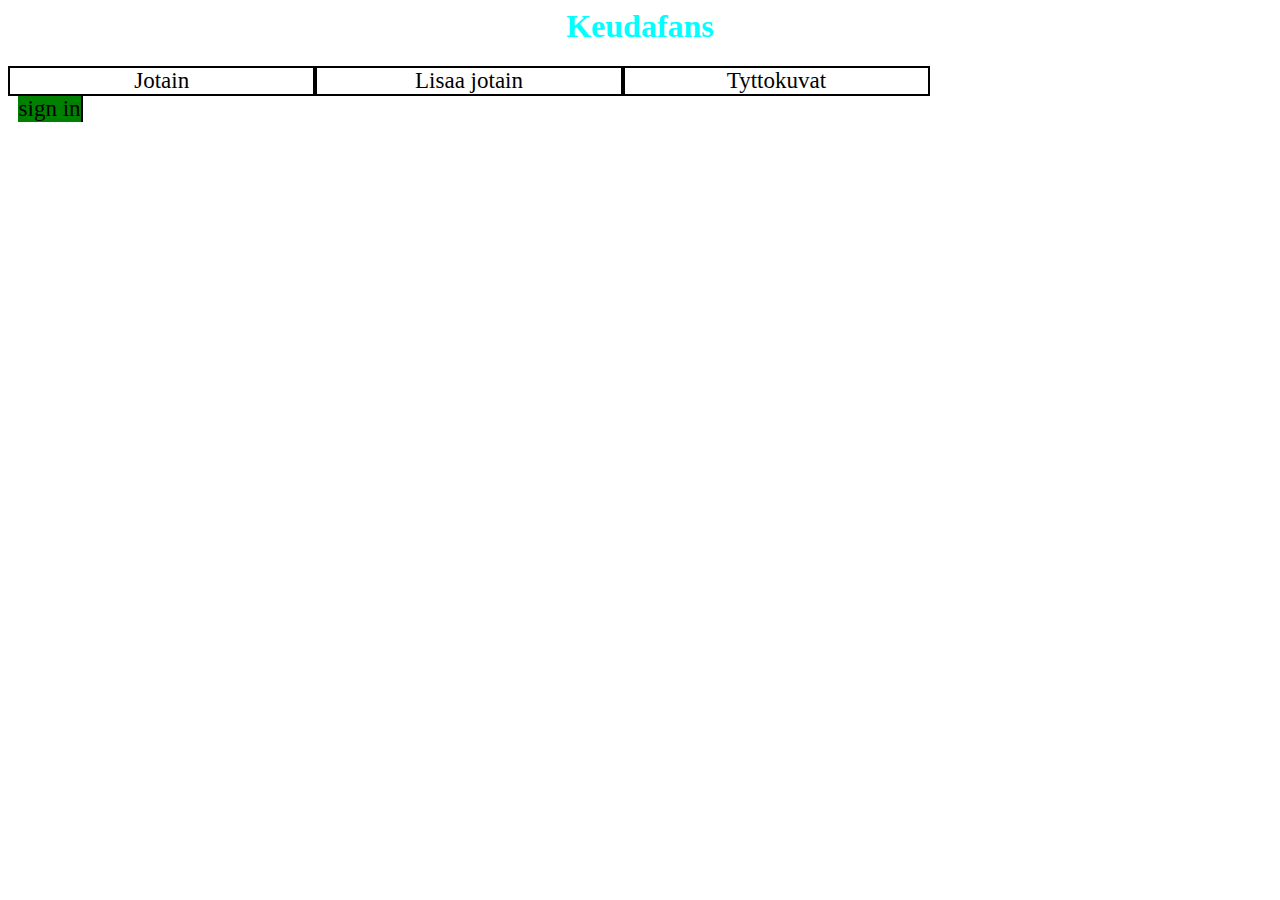
==== nettisivut.html @ 837860cd "Create nettisivut.html" ====
<html>
    <head>
        <style>
            div.navi
            {
                font-size: 23px;
                border-right: 2px solid black;
                border-left: 2px solid black;
                border-bottom: 2px solid black;
                border-top: 2px solid black;
                text-align: center;
            }
            div.navi:hover
            {
                background-color: green;
                color: red;
            }
            #signIn
            {
                width: 5%;
                margin: 10px;
                font-size: 23px;
                background-color: green;
                border-right: 2px solid;
                text-align: center;
                clear: both;

            }
        </style>
    </head>
    <body>
        <h1 style="text-align: center; color:aqua;"> Keudafans</h1>
        <div class="navi" style="width: 24%;float: left;">Jotain</div>
        <div class="navi" style="width: 24%;float: left;">Lisaa jotain</div>
        <div class="navi" style="width: 24%;float: left;">Tyttokuvat</div>
        <div id="signIn">sign in</div>
    </body>
</html>
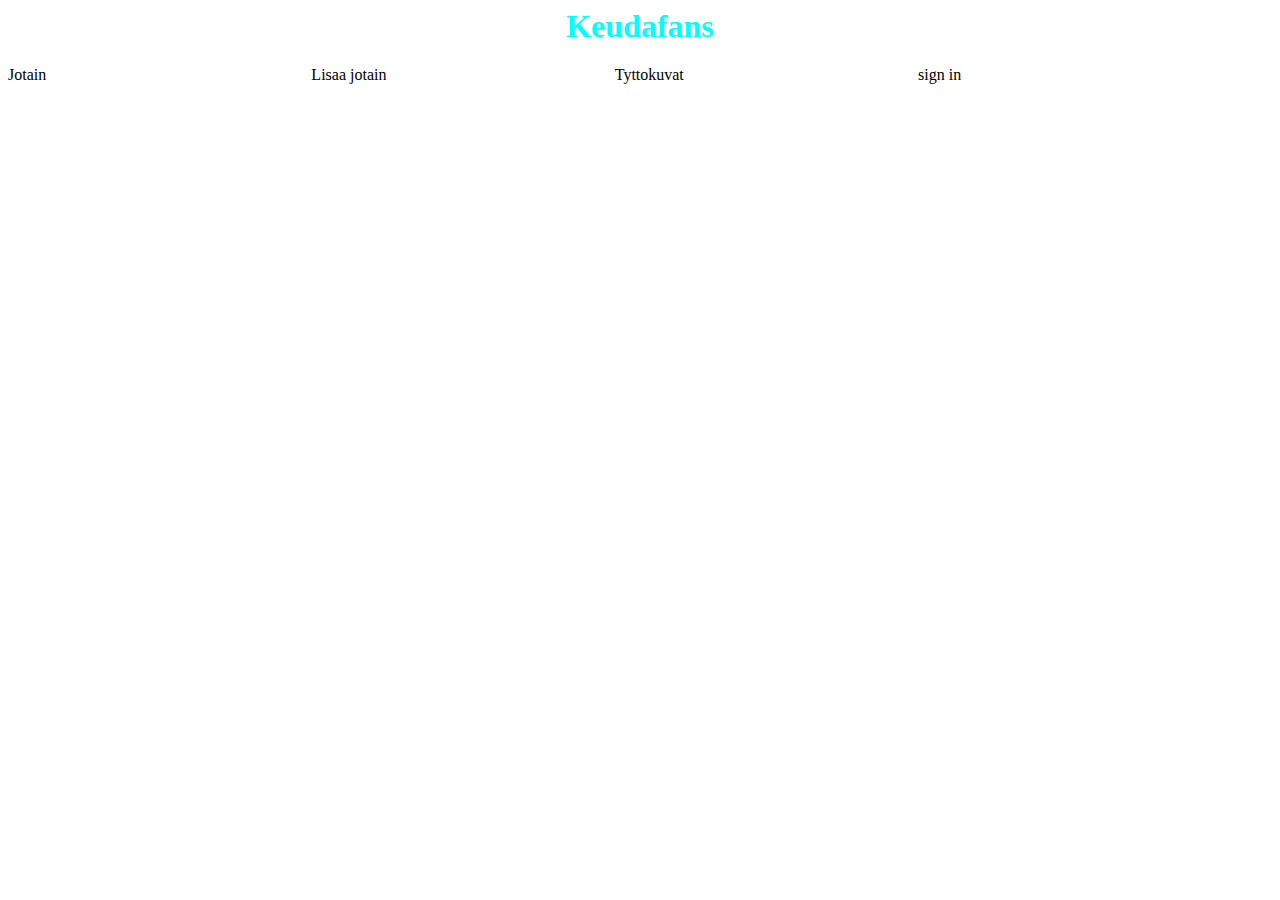
==== commit 81b47e38: "asds" ====
--- a/nettisivut.html
+++ b/nettisivut.html
@@ -1,32 +1,6 @@
 <html>
     <head>
-        <style>
-            div.navi
-            {
-                font-size: 23px;
-                border-right: 2px solid black;
-                border-left: 2px solid black;
-                border-bottom: 2px solid black;
-                border-top: 2px solid black;
-                text-align: center;
-            }
-            div.navi:hover
-            {
-                background-color: green;
-                color: red;
-            }
-            #signIn
-            {
-                width: 5%;
-                margin: 10px;
-                font-size: 23px;
-                background-color: green;
-                border-right: 2px solid;
-                text-align: center;
-                clear: both;
-
-            }
-        </style>
+        <link rel="stylesheet" href="style.css">
     </head>
     <body>
         <h1 style="text-align: center; color:aqua;"> Keudafans</h1>
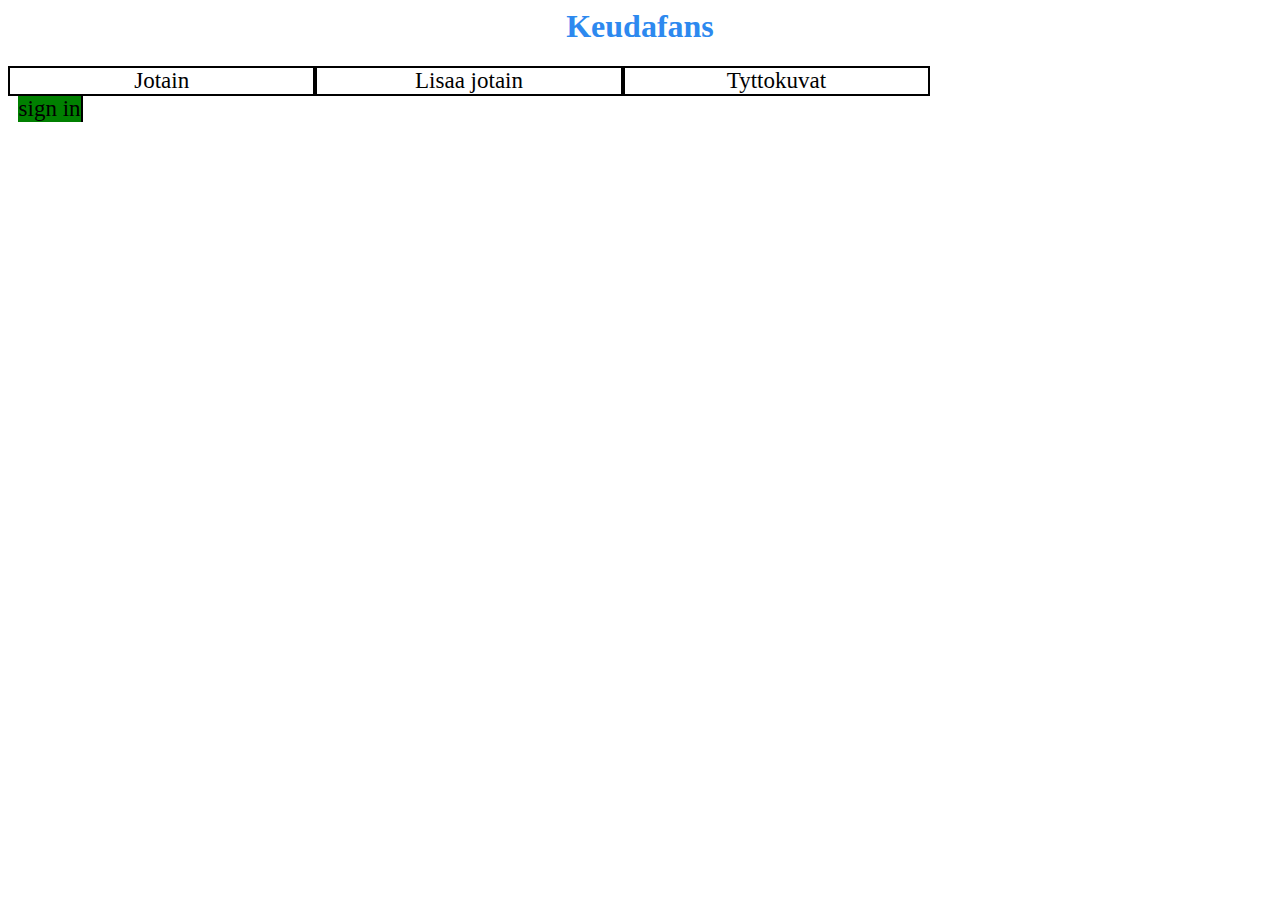
==== commit 4736b499: "sa" ====
--- a/nettisivut.html
+++ b/nettisivut.html
@@ -3,7 +3,7 @@
         <link rel="stylesheet" href="style.css">
     </head>
     <body>
-        <h1 style="text-align: center; color:aqua;"> Keudafans</h1>
+        <h1 style="text-align: center; color:#2d89ef"> Keudafans</h1>
         <div class="navi" style="width: 24%;float: left;">Jotain</div>
         <div class="navi" style="width: 24%;float: left;">Lisaa jotain</div>
         <div class="navi" style="width: 24%;float: left;">Tyttokuvat</div>
--- a/style.css
+++ b/style.css
@@ -0,0 +1,26 @@
+
+div.navi
+ {
+    font-size: 23px;
+    border-right: 2px solid black;
+    border-left: 2px solid black;
+    border-bottom: 2px solid black;
+    border-top: 2px solid black;
+    text-align: center;
+    }
+div.navi:hover
+    {
+    background-color: #00aba9;
+    color: red;
+    }
+    #signIn
+    {
+    width: 5%;
+    margin: 10px;
+    font-size: 23px;
+    background-color: green;
+    border-right: 2px solid;
+    text-align: center;
+    clear: both;
+
+    }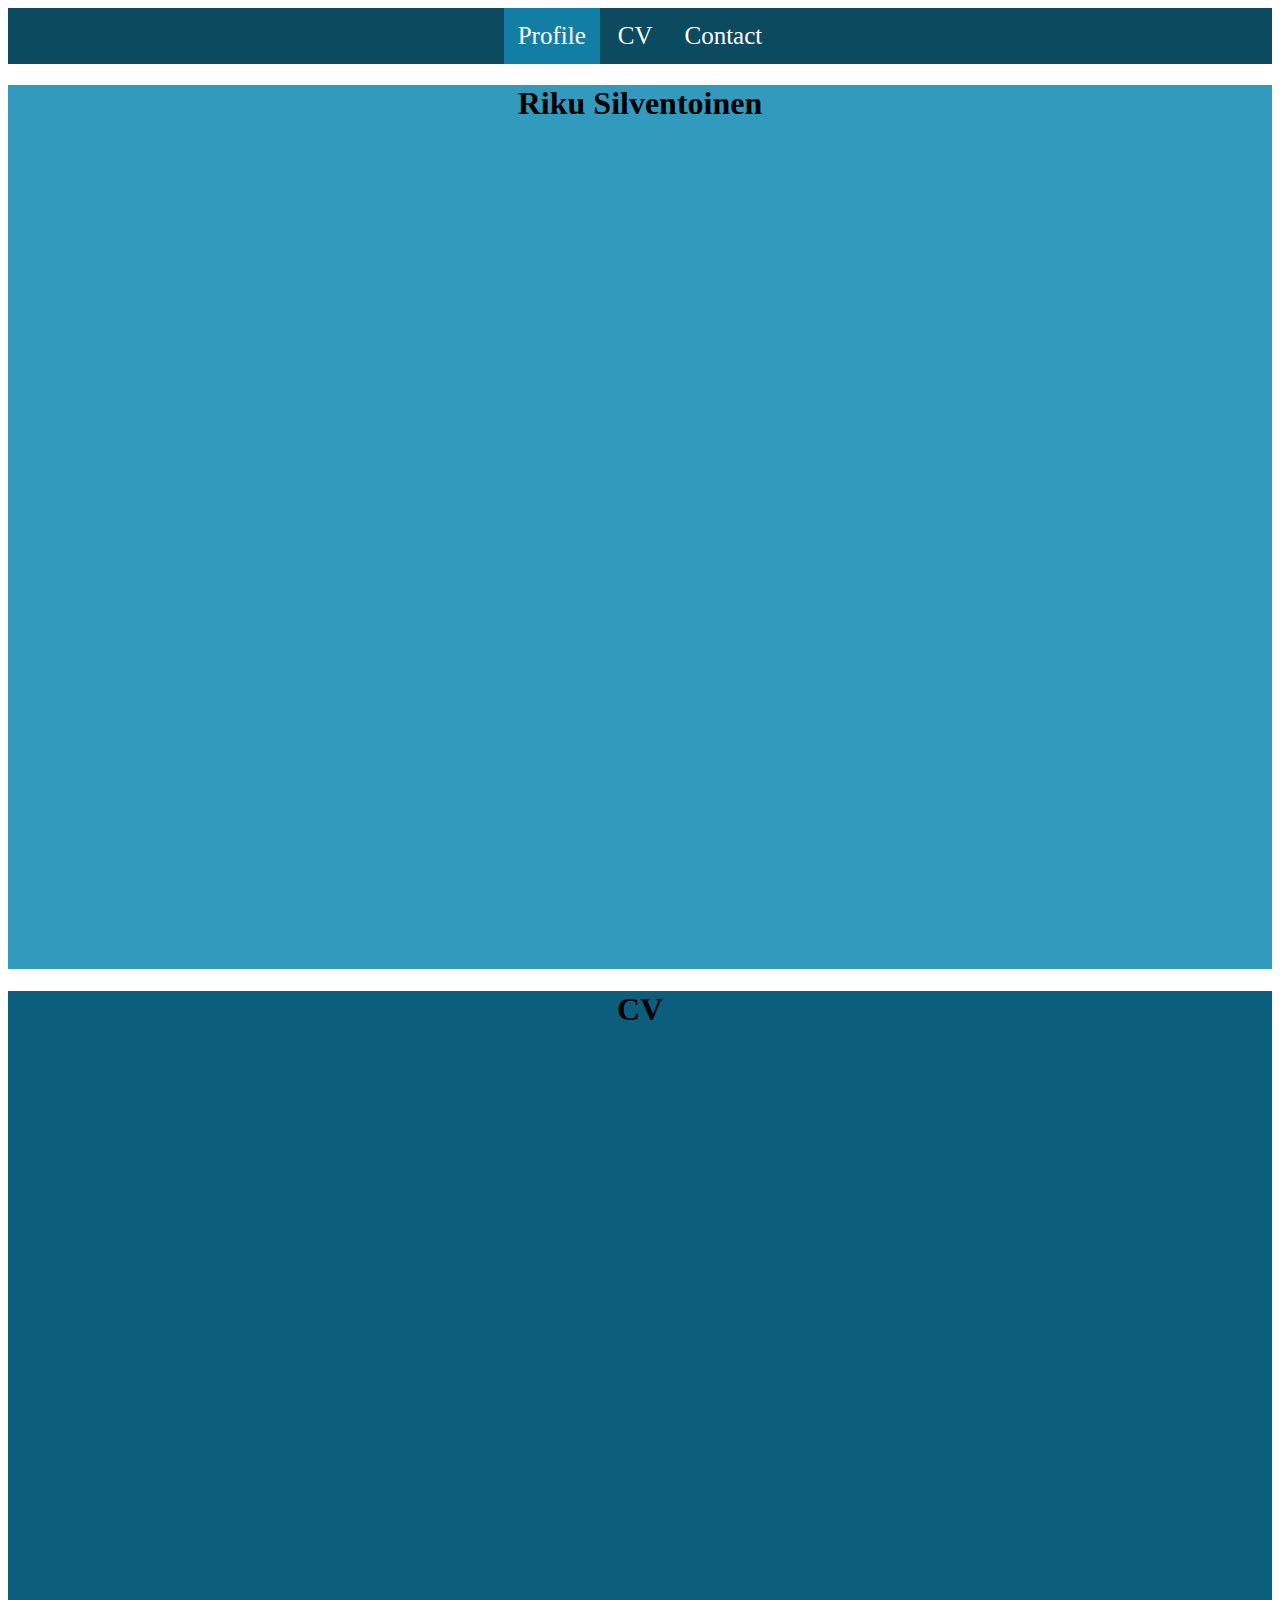
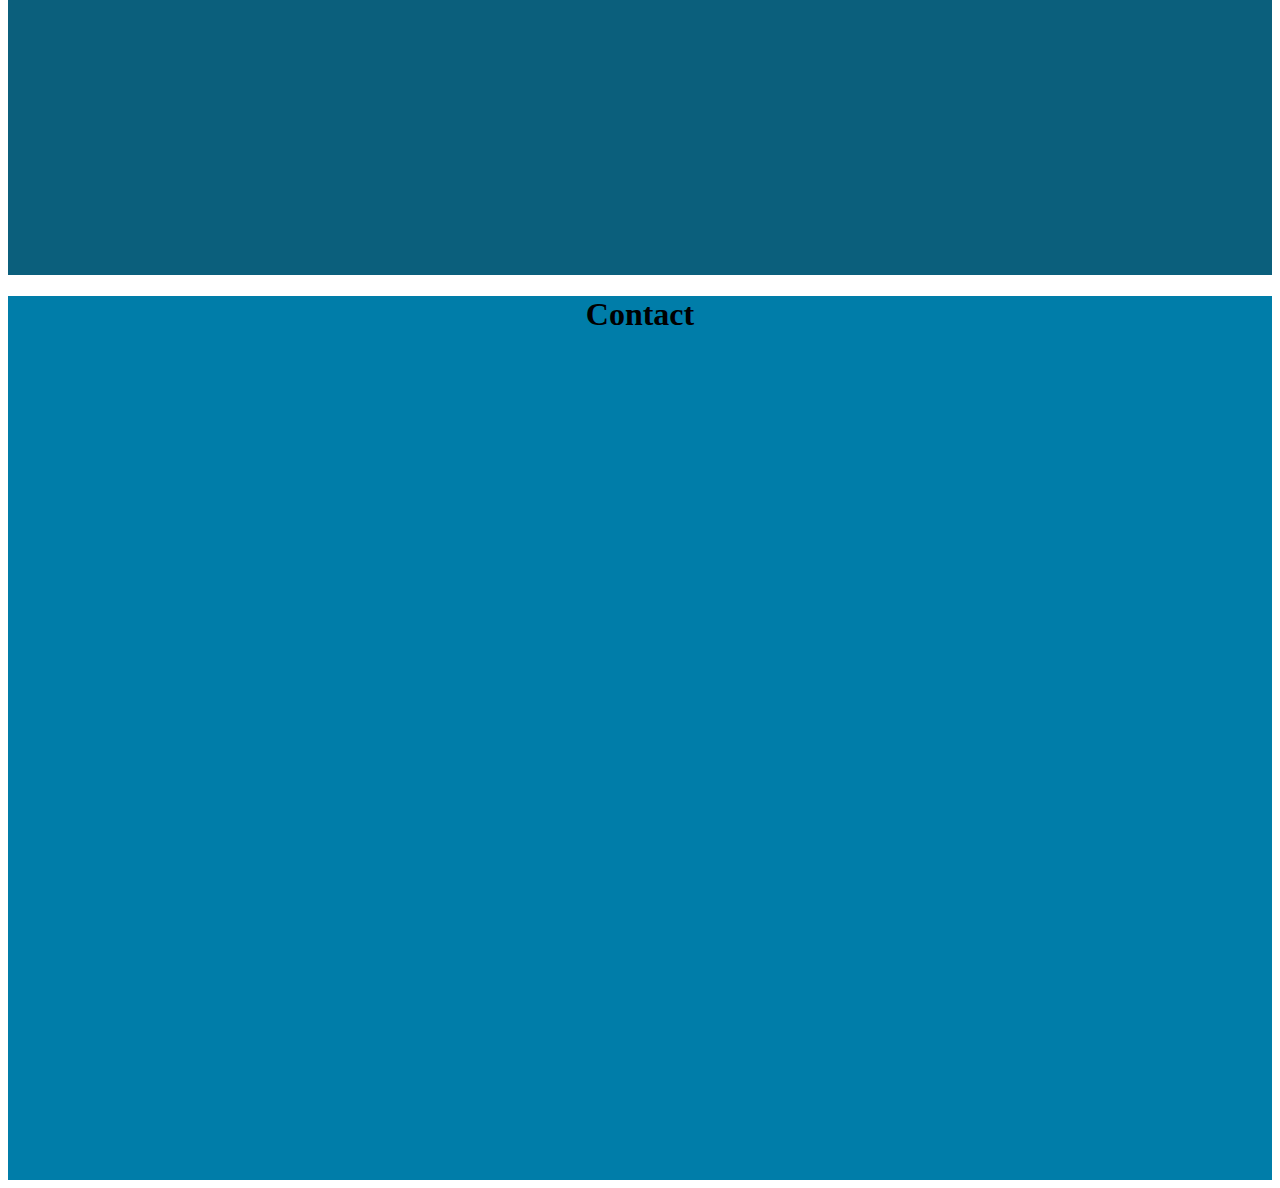
==== commit f136bd67: "joo" ====
--- a/nettisivut.html
+++ b/nettisivut.html
@@ -1,12 +1,22 @@
 <html>
     <head>
         <link rel="stylesheet" href="style.css">
+        <title>CV</title>
+        <meta charset="UTF-8">
+        <meta name="viewport" content="width=device-width, initial-scale=1.0">
     </head>
     <body>
-        <h1 style="text-align: center; color:#2d89ef"> Keudafans</h1>
-        <div class="navi" style="width: 24%;float: left;">Jotain</div>
-        <div class="navi" style="width: 24%;float: left;">Lisaa jotain</div>
-        <div class="navi" style="width: 24%;float: left;">Tyttokuvat</div>
-        <div id="signIn">sign in</div>
+        <div class="navi">
+            <a class="active" href="#profile">Profile</a>
+            <a href="#cv">CV</a>
+            <a href="#contact">Contact</a>
+        </div><div class="profile">
+        <h1>Riku Silventoinen</h1>
+        </div><div class ="cv">
+            <h1>CV</h1>
+        </div>
+        <div class ="contact">
+            <h1>Contact</h1>
+        </div>
     </body>
 </html>
--- a/style.css
+++ b/style.css
@@ -1,26 +1,39 @@
 
-div.navi
- {
-    font-size: 23px;
-    border-right: 2px solid black;
-    border-left: 2px solid black;
-    border-bottom: 2px solid black;
-    border-top: 2px solid black;
+.navi {
+    background-color: #0C4A5F;
+    overflow: auto;
     text-align: center;
+}
+.navi a {
+    font-size: 25px;
+    padding: 14px;
+    color: white;
+    text-decoration: none;
+    display: inline-block;
+}
+.navi a:hover {
+    background-color: 001D27;
+}
+.active {
+    background-color:  #127EA3;
+}
+@media screen and (max-width: 500px) {
+    .navi a {
+      float: none;
+      display: block;
     }
-div.navi:hover
-    {
-    background-color: #00aba9;
-    color: red;
-    }
-    #signIn
-    {
-    width: 5%;
-    margin: 10px;
-    font-size: 23px;
-    background-color: green;
-    border-right: 2px solid;
+  }
+  .profile {
+    background-image: url(kuva1.jpg);
+    background-color: #329ABD;
+    height: 100%;
     text-align: center;
-    clear: both;
-
-    }+  }
+  .cv {background-color: #0B5F7C;
+    height: 100%;
+    text-align: center;
+  }
+  .contact {background-color: #007DA9;
+    height: 100%;
+    text-align: center;
+  }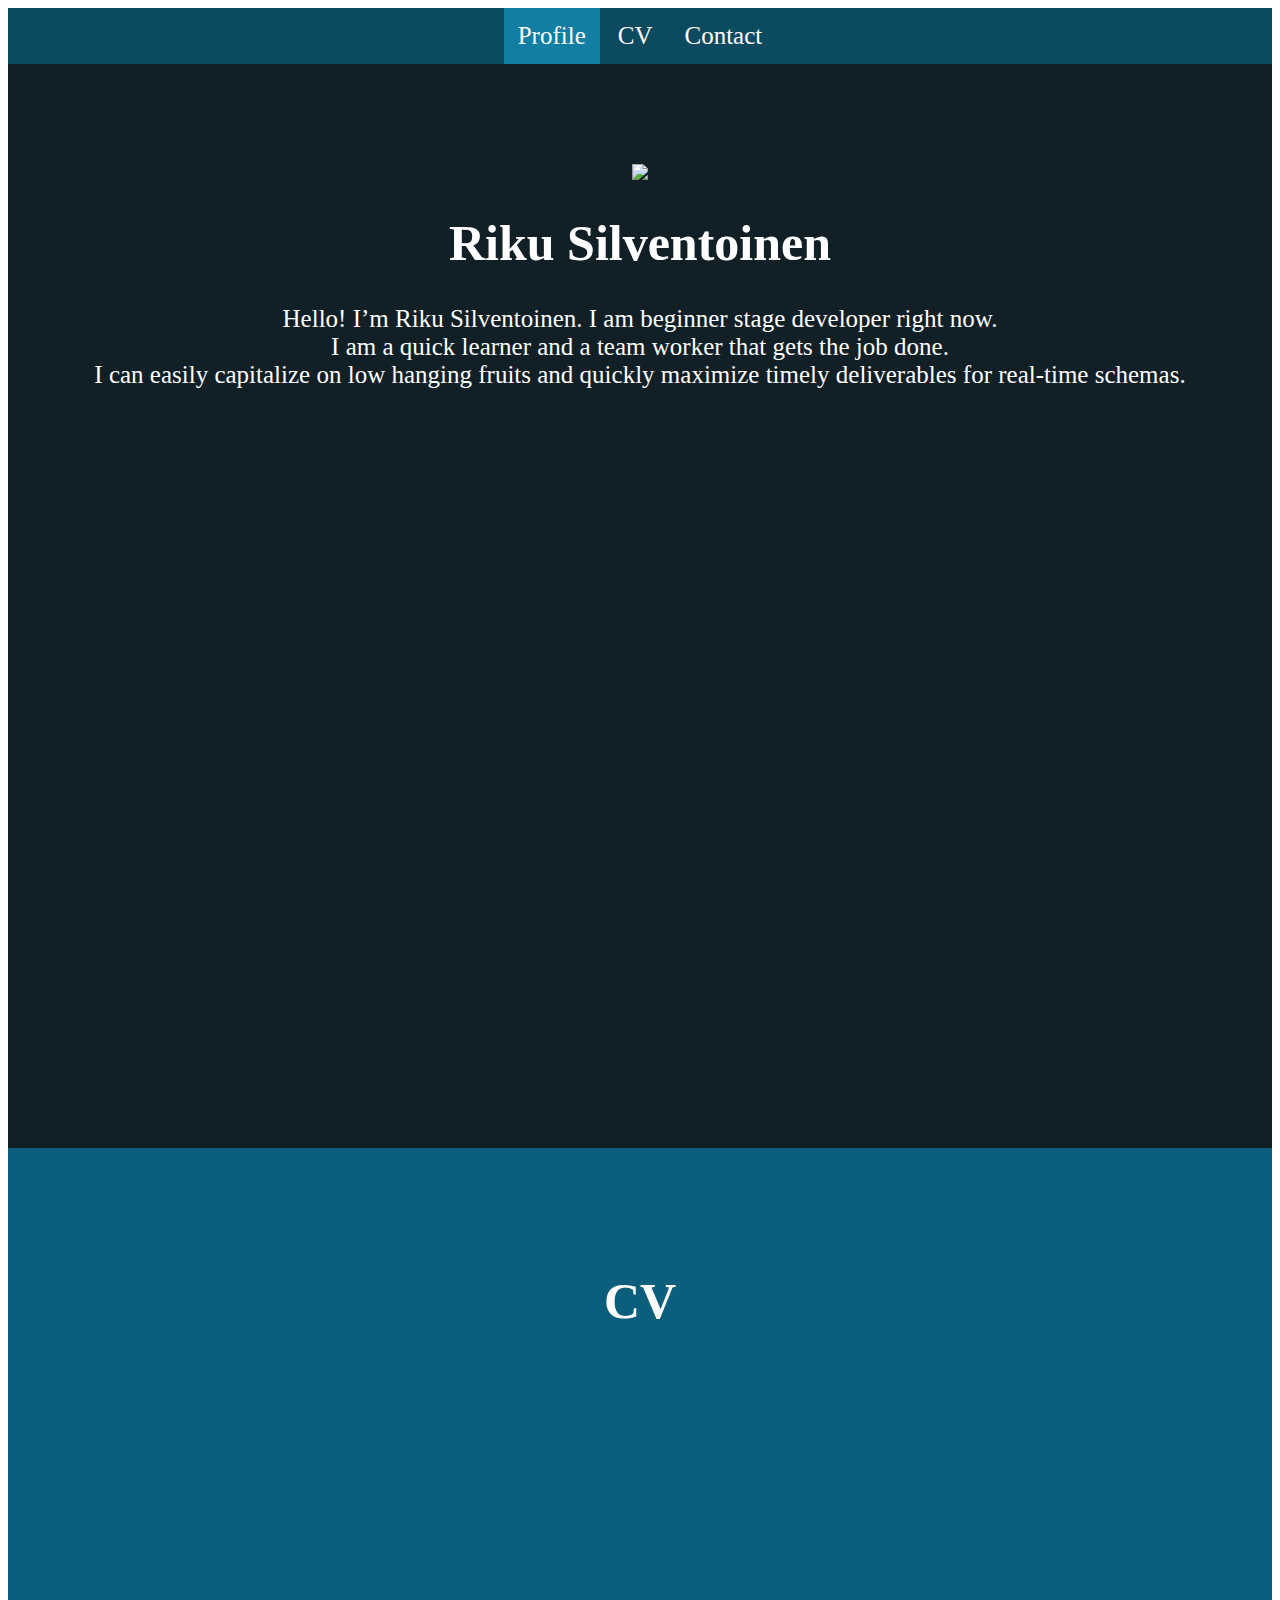
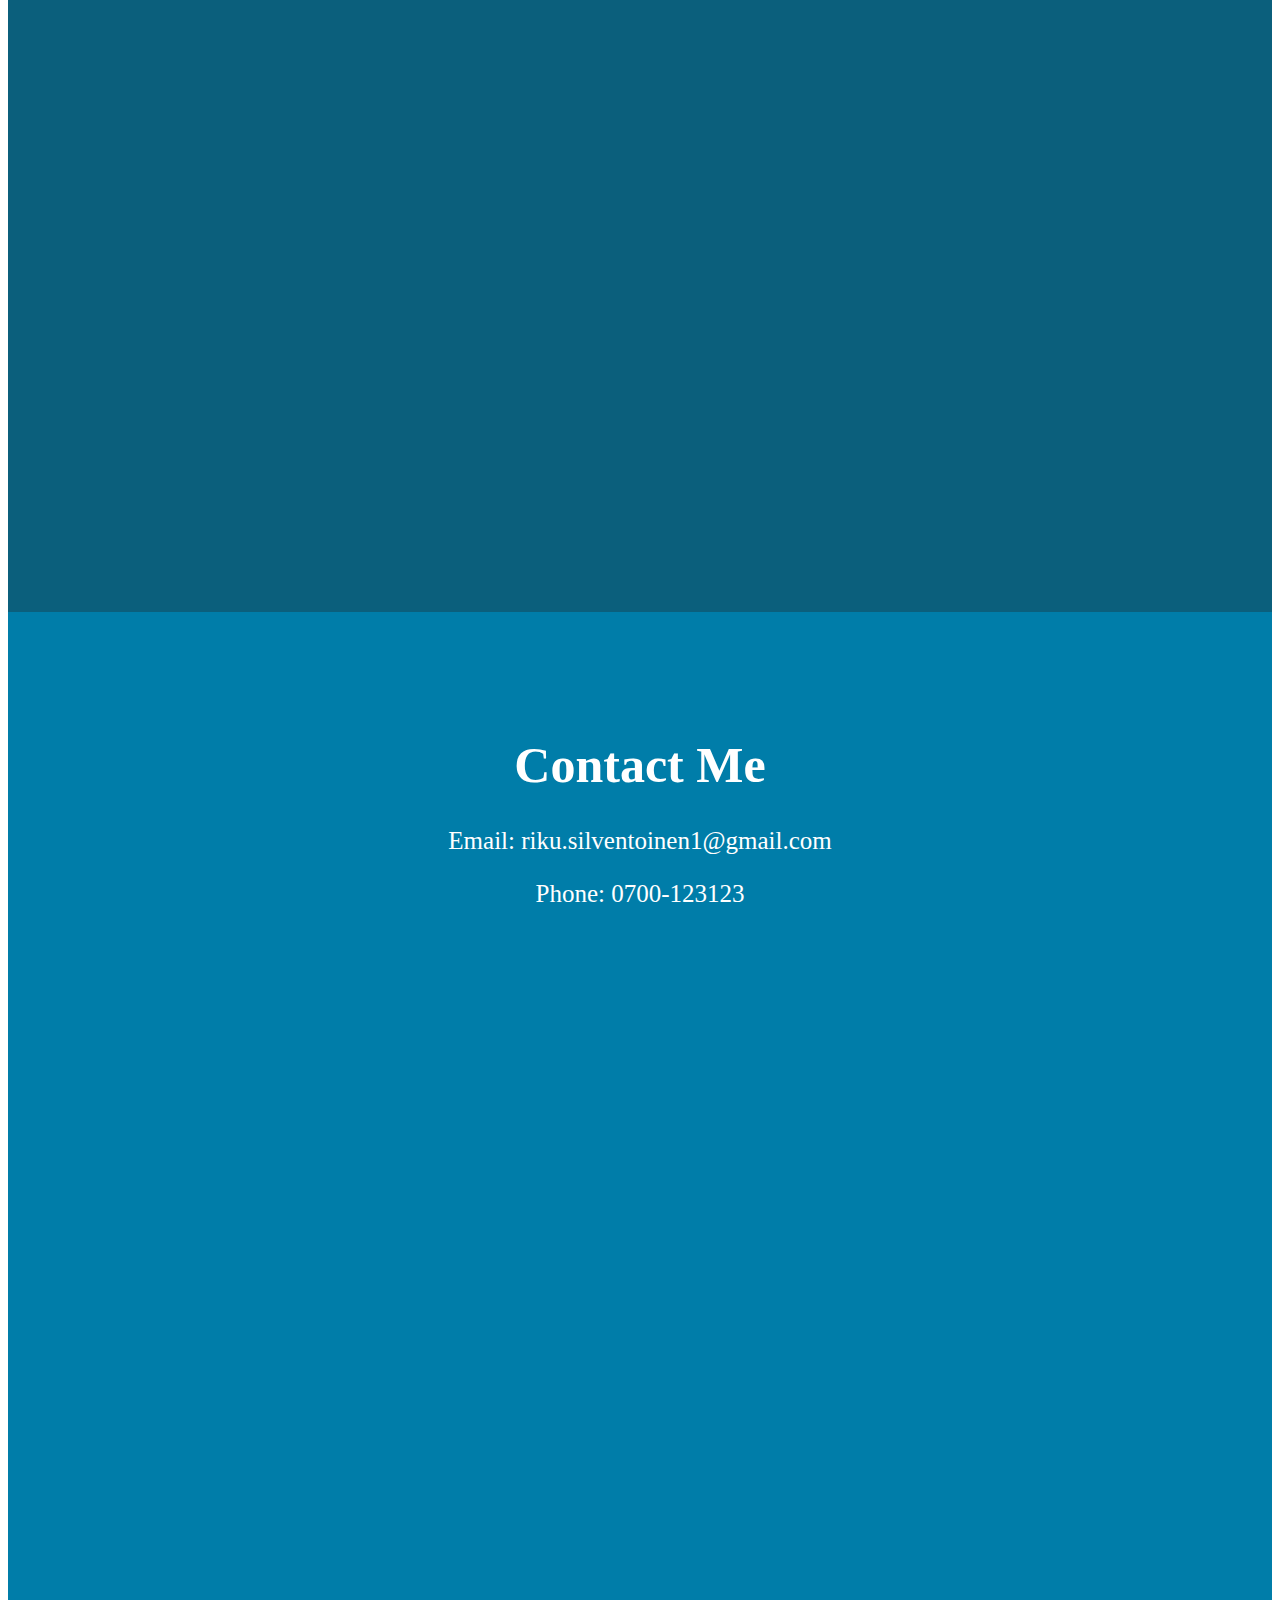
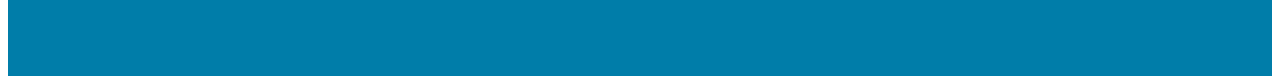
==== commit 996bd39f: "sad" ====
--- a/nettisivut.html
+++ b/nettisivut.html
@@ -6,17 +6,35 @@
         <meta name="viewport" content="width=device-width, initial-scale=1.0">
     </head>
     <body>
+        <section>
         <div class="navi">
             <a class="active" href="#profile">Profile</a>
             <a href="#cv">CV</a>
             <a href="#contact">Contact</a>
-        </div><div class="profile">
-        <h1>Riku Silventoinen</h1>
-        </div><div class ="cv">
+        </div>
+    </section>
+        <section class="mina">
+        <div class="profile"id ="profile">
+            <img src="pictures/Human.webp">
+            <h1>Riku Silventoinen</h1>
+            
+            <p>Hello! I’m Riku Silventoinen. I am beginner stage developer right now.<br> I am a quick learner and a team worker that gets the job done.<br>
+                I can easily capitalize on low hanging fruits and quickly maximize timely deliverables for real-time schemas.</p>
+        </div>
+        
+    </section>
+        <section>
+        <div class ="cv" id="cv">
             <h1>CV</h1>
+            <p></p>
         </div>
-        <div class ="contact">
-            <h1>Contact</h1>
+    </section>
+        <section>
+        <div class ="contact" id="contact">
+            <h1>Contact Me</h1>
+            <p>Email: riku.silventoinen1@gmail.com</p>
+            <p>Phone: 0700-123123</p>
         </div>
+    </section>
     </body>
 </html>
--- a/style.css
+++ b/style.css
@@ -24,16 +24,32 @@
     }
   }
   .profile {
-    background-image: url(kuva1.jpg);
-    background-color: #329ABD;
+    font-size: 25px;
+    margin-right: 25px;
+    padding: 100px 0px;
+    background-color: #112026;
     height: 100%;
+    width: 100%;
+    color: white;
     text-align: center;
   }
-  .cv {background-color: #0B5F7C;
+  .cv {
+    font-size: 25px;
+    margin: auto;
+    padding:90px 0px;
+    background-color: #0B5F7C;
     height: 100%;
+    width: 100%;
     text-align: center;
+    color: white;
   }
-  .contact {background-color: #007DA9;
+  .contact {
+    font-size: 25px;
+   margin:auto;
+    padding: 90px 0px;
+    background-color: #007DA9;
     height: 100%;
+    width: 100%;
     text-align: center;
+    color: white;
   }